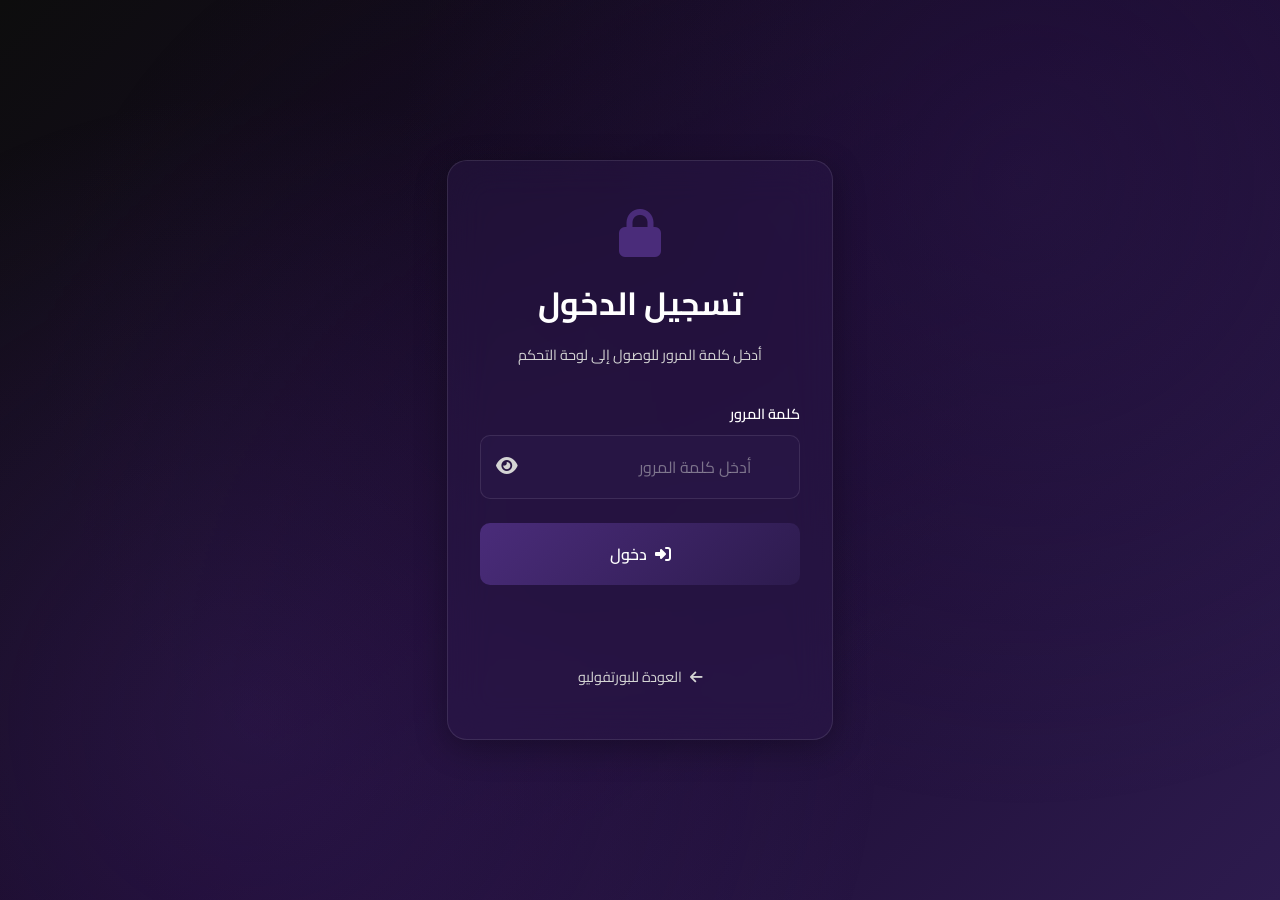
==== login.html @ 7a909703 "Add files via upload" ====
<!DOCTYPE html>
<html lang="ar" dir="rtl">
<head>
    <meta charset="UTF-8">
    <meta name="viewport" content="width=device-width, initial-scale=1.0">
    <title>تسجيل الدخول - لوحة التحكم</title>
    <link rel="stylesheet" href="login.css">
    <link rel="stylesheet" href="https://cdnjs.cloudflare.com/ajax/libs/font-awesome/6.4.0/css/all.min.css">
    <link href="https://fonts.googleapis.com/css2?family=Cairo:wght@300;400;600;700;800&display=swap" rel="stylesheet">
</head>
<body>
    <div class="background-animation"></div>
    
    <div class="login-container">
        <div class="glass-card login-card">
            <div class="login-header">
                <i class="fas fa-lock"></i>
                <h1>تسجيل الدخول</h1>
                <p>أدخل كلمة المرور للوصول إلى لوحة التحكم</p>
            </div>
            
            <form class="login-form" id="loginForm">
                <div class="form-group">
                    <label>كلمة المرور</label>
                    <div class="password-input">
                        <input type="password" id="password" placeholder="أدخل كلمة المرور" required>
                        <button type="button" class="toggle-password" onclick="togglePassword()">
                            <i class="fas fa-eye" id="eyeIcon"></i>
                        </button>
                    </div>
                </div>
                
                <button type="submit" class="login-btn">
                    <i class="fas fa-sign-in-alt"></i>
                    دخول
                </button>
                
                <p class="error-message" id="errorMessage"></p>
            </form>
            
            <div class="login-footer">
                <a href="index.html">
                    <i class="fas fa-arrow-left"></i>
                    العودة للبورتفوليو
                </a>
            </div>
        </div>
    </div>

    <script src="login.js"></script>
</body>
</html>
---- login.css ----
* {
    margin: 0;
    padding: 0;
    box-sizing: border-box;
}

:root {
    --dark-purple: #1a0a2e;
    --purple: #2d1b4e;
    --light-purple: #4a2c7a;
    --black: #0d0d0d;
    --dark-gray: #1a1a1a;
    --gray: #2d2d2d;
    --light-gray: #d4d4d4;
    --white: #ffffff;
    --glass-bg: rgba(45, 27, 78, 0.4);
    --glass-border: rgba(255, 255, 255, 0.1);
}

body {
    font-family: 'Cairo', sans-serif;
    background: linear-gradient(135deg, var(--black) 0%, var(--dark-purple) 50%, var(--purple) 100%);
    color: var(--light-gray);
    min-height: 100vh;
    display: flex;
    align-items: center;
    justify-content: center;
    overflow-x: hidden;
}

.background-animation {
    position: fixed;
    top: 0;
    left: 0;
    width: 100%;
    height: 100%;
    background: 
        radial-gradient(circle at 20% 80%, rgba(74, 44, 122, 0.3) 0%, transparent 50%),
        radial-gradient(circle at 80% 20%, rgba(45, 27, 78, 0.4) 0%, transparent 50%),
        radial-gradient(circle at 40% 40%, rgba(26, 10, 46, 0.3) 0%, transparent 50%);
    z-index: -1;
    animation: float 20s ease-in-out infinite;
}

@keyframes float {
    0%, 100% { transform: translateY(0) rotate(0deg); }
    50% { transform: translateY(-20px) rotate(5deg); }
}

/* Glass Effect */
.glass-card {
    background: var(--glass-bg);
    backdrop-filter: blur(20px);
    -webkit-backdrop-filter: blur(20px);
    border: 1px solid var(--glass-border);
    border-radius: 20px;
    box-shadow: 0 8px 32px rgba(0, 0, 0, 0.3);
}

/* Login Container */
.login-container {
    width: 100%;
    max-width: 450px;
    padding: 2rem;
}

.login-card {
    padding: 3rem 2rem;
    animation: fadeInUp 0.5s ease-out;
}

@keyframes fadeInUp {
    from {
        opacity: 0;
        transform: translateY(30px);
    }
    to {
        opacity: 1;
        transform: translateY(0);
    }
}

/* Login Header */
.login-header {
    text-align: center;
    margin-bottom: 2rem;
}

.login-header i {
    font-size: 3rem;
    color: var(--light-purple);
    margin-bottom: 1rem;
}

.login-header h1 {
    font-size: 2rem;
    color: var(--white);
    margin-bottom: 0.5rem;
}

.login-header p {
    color: var(--light-gray);
    font-size: 0.9rem;
}

/* Login Form */
.login-form {
    display: flex;
    flex-direction: column;
    gap: 1.5rem;
}

.form-group {
    display: flex;
    flex-direction: column;
    gap: 0.5rem;
}

.form-group label {
    color: var(--white);
    font-weight: 600;
    font-size: 0.9rem;
}

.password-input {
    position: relative;
    display: flex;
    align-items: center;
}

.password-input input {
    width: 100%;
    background: rgba(45, 27, 78, 0.4);
    border: 1px solid var(--glass-border);
    border-radius: 10px;
    padding: 1rem 3rem 1rem 1rem;
    color: var(--light-gray);
    font-family: 'Cairo', sans-serif;
    font-size: 1rem;
    transition: border-color 0.3s;
}

.password-input input:focus {
    outline: none;
    border-color: var(--light-purple);
}

.password-input input::placeholder {
    color: rgba(212, 212, 212, 0.5);
}

.toggle-password {
    position: absolute;
    left: 1rem;
    background: transparent;
    border: none;
    color: var(--light-gray);
    cursor: pointer;
    font-size: 1.2rem;
    transition: color 0.3s;
}

.toggle-password:hover {
    color: var(--light-purple);
}

/* Login Button */
.login-btn {
    background: linear-gradient(135deg, var(--light-purple), var(--purple));
    color: var(--white);
    padding: 1rem;
    border: none;
    border-radius: 10px;
    font-family: 'Cairo', sans-serif;
    font-size: 1rem;
    font-weight: 600;
    cursor: pointer;
    display: flex;
    align-items: center;
    justify-content: center;
    gap: 0.5rem;
    transition: transform 0.3s, box-shadow 0.3s;
}

.login-btn:hover {
    transform: translateY(-2px);
    box-shadow: 0 5px 20px rgba(74, 44, 122, 0.4);
}

/* Error Message */
.error-message {
    color: #ff6b6b;
    text-align: center;
    font-size: 0.9rem;
    margin: 0;
    min-height: 1.2rem;
}

/* Login Footer */
.login-footer {
    margin-top: 2rem;
    text-align: center;
}

.login-footer a {
    color: var(--light-gray);
    text-decoration: none;
    display: inline-flex;
    align-items: center;
    gap: 0.5rem;
    font-size: 0.9rem;
    transition: color 0.3s;
}

.login-footer a:hover {
    color: var(--light-purple);
}

/* Responsive Design */
@media (max-width: 480px) {
    .login-container {
        padding: 1rem;
    }
    
    .login-card {
        padding: 2rem 1.5rem;
    }
    
    .login-header h1 {
        font-size: 1.5rem;
    }
}
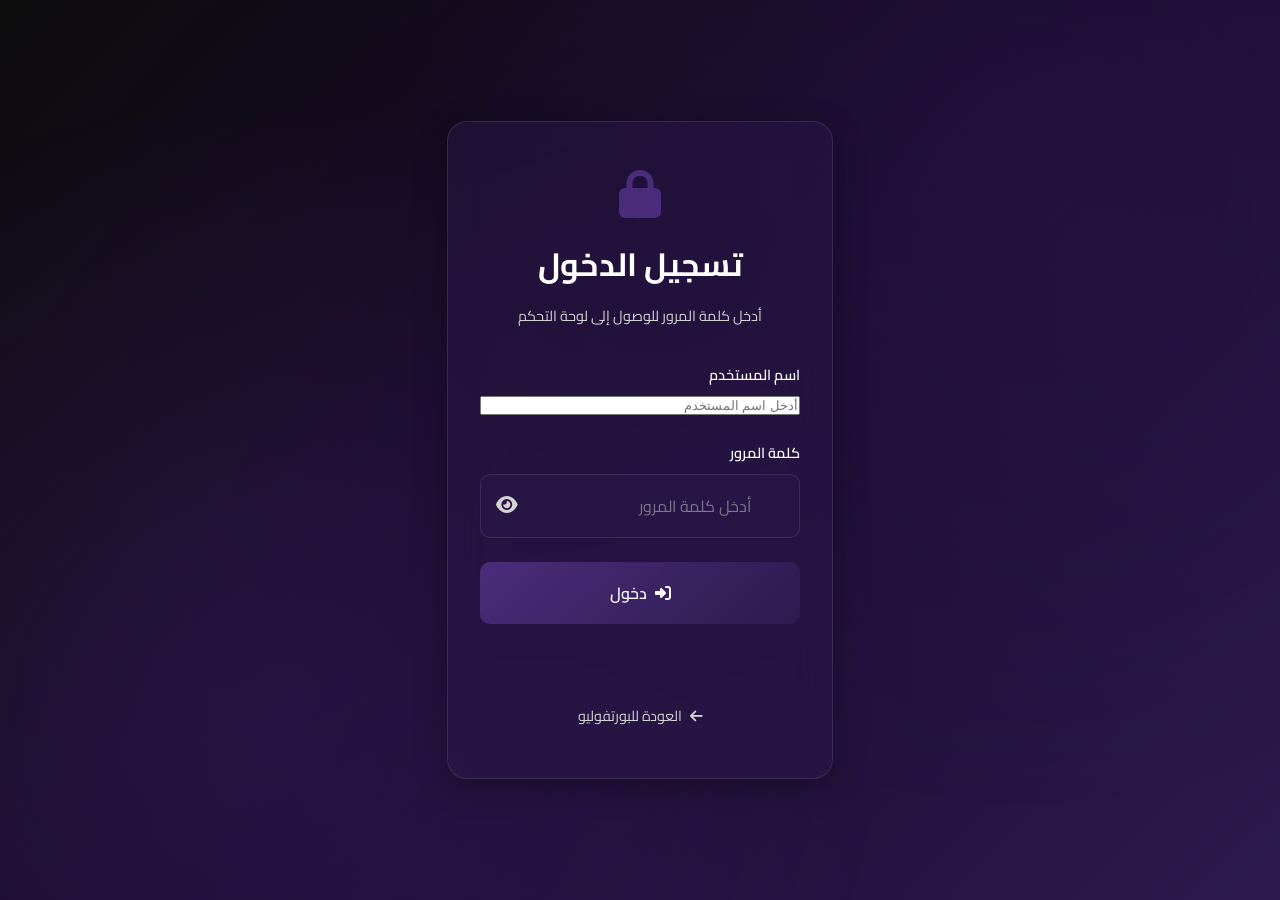
==== commit 5af08a89: "Add files via upload" ====
--- a/login.html
+++ b/login.html
@@ -20,6 +20,10 @@
             </div>
             
             <form class="login-form" id="loginForm">
+                <div class="form-group">
+                    <label>اسم المستخدم</label>
+                    <input type="text" id="username" placeholder="أدخل اسم المستخدم" required>
+                </div>
                 <div class="form-group">
                     <label>كلمة المرور</label>
                     <div class="password-input">
